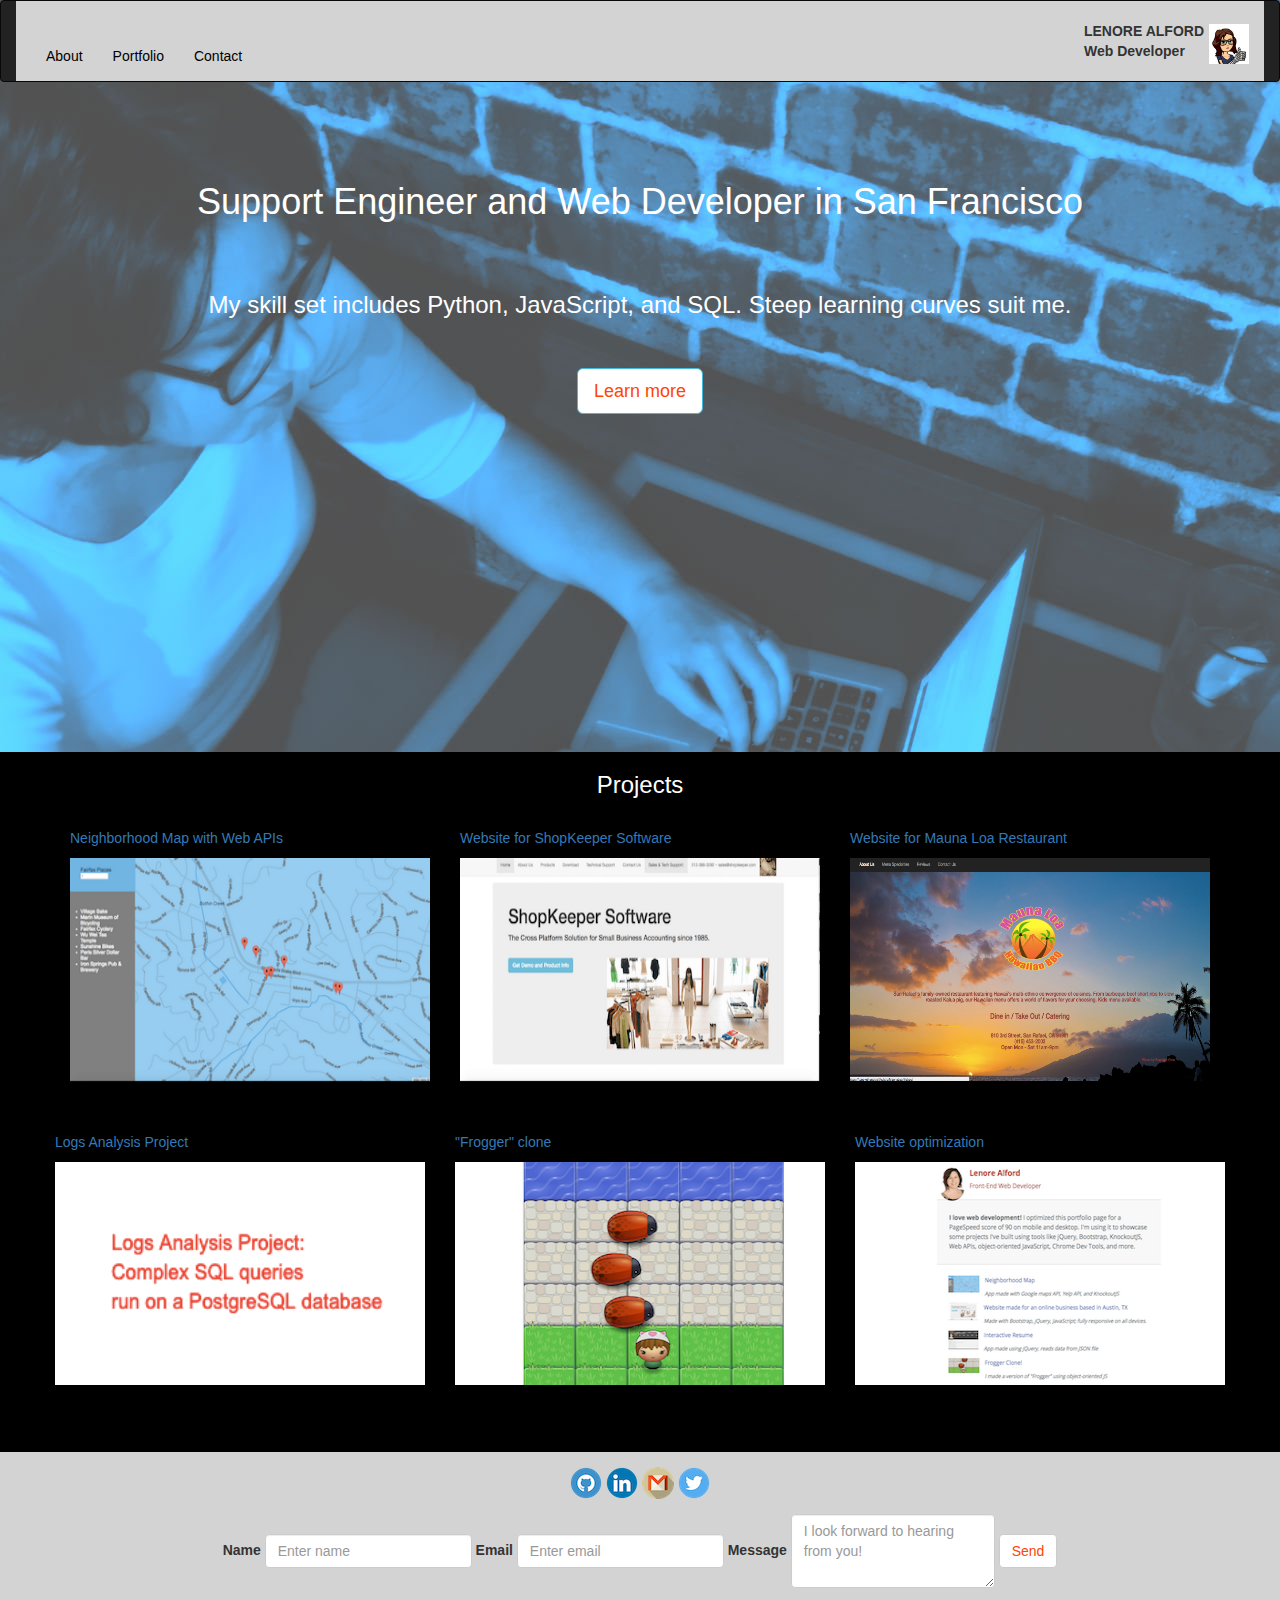
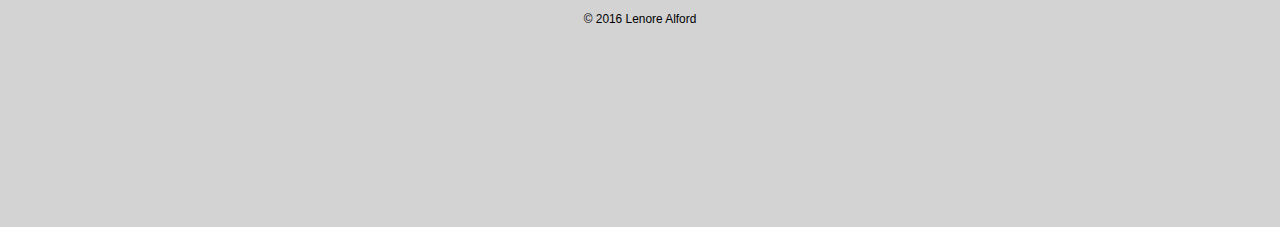
==== index.html @ 5e15e750 "removed js pubnub scripts" ====
<!DOCTYPE html>
<html lang="en">

<head>
    <meta charset="UTF-8">
    <title>Lenore Alford | San Francisco Developer and Support Engineer</title>
    <meta content="Developer and Support Engineer Lenore Alford is based in the San Francisco Bay Area." name="description">
    <meta content="Lenore Alford, Web Developer, Technical Support Engineer,Lenore Alford Portfolio, Web Developer Marin, Web Development, website, responsive web design, website developer, web development bay area, Web Development, SEO, JavaScript,Python, jQuery, website optimization, CSS3, HTML5, Bootstrap" name="keywords">
    <meta name="viewport" content="width=device-width, initial-scale=1, maximum-scale=1">
    
    <link rel="stylesheet" href="css/bootstrap.min.css"> 
   
    <style>

        body {
            background-image: url("images/LenoreCafeSmall5.jpg");
            background-repeat: no-repeat;
        }
        
        @media only screen and (min-width: 415px) {
            body {
                background-image: url("images/LenoreCafe7.jpg");
                background-repeat: no-repeat;

                 
            }
        }
        #page1{height:650px}#page3{height:375px;background-color:#D3D3D3;}h4{color:#000}.transl:hover{color:#FF4500;-webkit-transform:translateX(300px);-o-transform:translateX(300px);-ms-transform:translateX(300px);-moz-transform:translateX(300px);transform:translateX(300px);-webkit-transition:all 1.5s ease-in-out;-o-transition:all 1.5s ease-in-out;-ms-transition:all 1.5s ease-in-out;-moz-transition:all 1.5s ease-in-out;transition:all 1.5s ease-in-out;font-size:4em}#page2{background-color:#000}@media screen and (min-width:320px){#page2{height:1400px}.transl{color:#fff}}@media screen and (max-width:500px){#page2{height:1450px}.transl{color:#fff}}@media screen and (min-width:501px){#page2{height:1200px}}@media screen and (min-width:600px){#page2{height:1200px}}@media screen and (min-width:768px){#page2{height:700px}}@media screen and (min-width:1600px){#page2{height:550px}h1{font-size:4em}}.map_container{position:relative;margin:10px auto;width:auto;height:223px;z-index:1;-webkit-perspective:1000px;-moz-perspective:1000px;-o-perspective:1000px;perspective:1000px}.face,.map_card{width:100%;height:223px}.map_card{-webkit-transform-style:preserve-3d;-o-transform-style:preserve-3d;-ms-transform-style:preserve-3d;-moz-transform-style:preserve-3d;transform-style:preserve-3d;-webkit-transition:all 1s linear;-o-transition:all 1s linear;-ms-transition:all 1s linear;-moz-transition:all 1s linear;transition:all 1s linear}.map_container.hover_effect .map_card,.map_container:hover .map_card{-o-transform:rotateY(180deg);-ms-transform:rotateY(180deg);-moz-transform:rotateY(180deg);-webkit-transform:rotateY(180deg);transform:rotateY(180deg)}.face{position:absolute;-webkit-backface-visibility:hidden;-moz-backface-visibility:hidden;-o-backface-visibility:hidden;-ms-backface-visibility:hidden;backface-visibility:hidden}.face.back{display:block;-webkit-transform:rotateY(180deg);-o-transform:rotateY(180deg);-ms-transform:rotateY(180deg);-moz-transform:rotateY(180deg);transform:rotateY(180deg);-webkit-box-sizing:border-box;-o-box-sizing:border-box;-ms-box-sizing:border-box;-moz-box-sizing:border-box;box-sizing:border-box;padding:10px;color:#000;background-color:#1E90FF}
    </style>
</head>

<body>

    <nav class="navbar navbar-inverse">
        <div class="container-fluid">
            <div class="navbar-header">
                <button type="button" class="navbar-toggle" data-toggle="collapse" data-target="#myNavbar">
                    <span class="icon-bar"></span>
                    <span class="icon-bar"></span>
                    <span class="icon-bar"></span>
                </button>
                
            </div>
            <div class="collapse navbar-collapse" style="background-color: #D3D3D3" id="myNavbar">
                <a href="https://www.linkedin.com/in/lenore-alford"><img src="images/avatar.png" class="img-responsive" style="margin-top: 23px; margin-left: 5px; float: right; height: 40px; width: 40px"></a>
                <br>
                <p><b style="float: right">LENORE ALFORD
                    <br> Web Developer</b></p>
                <ul class="nav navbar-nav">
                    <li><a style="color: black"href="#about">About</a></li>
                    <li><a style="color: black" href="#portfolio">Portfolio</a></li>
                    <li><a style="color: black" href="#contact">Contact</a></li>

                </ul>

            </div>
        </div>
    </nav>

    <div class="container">


        <div id="page1">
            <a id="about" class="smooth"></a>
            <div class="row">
                <div class="col-sm-12">

                    <br>
                    <br>
                    <br>
                    <header>
                        <h1 style="color:white;text-align: center">Support Engineer and Web Developer in San Francisco</h1>
                        <br></br>

                    </header>
                    <section style="text-align: center">
                        <h3 style="color: white">My skill set includes Python, JavaScript, and SQL. Steep learning curves suit me. </h3>
                       
                        <br></br>
                        
                        <button type="button" id="button1" class="btn btn-info btn-lg" style="background-color: white; color: #FF4500">Learn more</button> 

                    </section>

                </div>
            </div>

        </div>
    </div>
    <div id="page2">
        <a id="portfolio"></a>
<!-- thanks to http://css3.bradshawenterprises.com/flip/ for the tutorial and code -->
        <div class="container">
            <h3 style="color: white" align="center">Projects</h3>
            <br>
            <div class="row">
                <figure class="col-sm-4">
                    <a href="https://topplethepat.github.io/NeighborhoodMap/" style="text-align:center">Neighborhood Map with Web APIs</a>
                    <div class="map_container">
                        <div class="map_card">
                            <div class="front face">

                                <img src="images/ScreenshotMap1.png" style="height: 223px; width: auto" class="img-responsive" align="center" alt="Image"></a>
                            </div>

                            <div class="back face">
                                <p>I used the Google Maps API and Yelp API to create this interactive map that shows favorite neighborhood places and their Yelp ratings. A search filter allows the user to search by categories. I used KnockoutJS and VMVM best practices for my code.

                                </p>
                            </div>

                        </div>
                    </div>

                </figure>

                <figure class="col-sm-4">
                    <a href="https://topplethepat.github.io/shopkeeper/">Website for ShopKeeper Software</a>
                    <div class="map_container">
                        <div class="map_card">
                            <div class="front face">
                                <img src="images/ScreenshotShopkeeper1.png" style="height: 223px; width: auto" class="img-responsive" alt="Image"></a>

                            </div>
                            <div class="back face">
                                <p>I updated the website for ShopKeeper Software, a company in Austin, TX (recently sold); I used the Bootstrap framework, JavaScript, jQuery, and HTML. Customers purchase products on the site using the AmeriKart shopping cart.
                                </p>
                            </div>
                        </div>
                    </div>

                </figure>
                  <figure class="col-sm-4">
                    <a href="http://maunaloabbq.com">Website for Mauna Loa Restaurant</a>
                    <div class="map_container">
                        <div class="map_card">
                            <div class="front face">
                                <img src="images/ScreenshotML.png" style="height: 223px; width: auto" class="img-responsive" alt="Image"></a>

                            </div>
                            <div class="back face">
                                <p>I created a website for a local restaurant showcasing their menu through images and enlarged modals and providing a form to use for catering requests; I used the Bootstrap framework. The website is fully responsive and uses Google Analytics to keep track of traffic.
                                </p>
                            </div>
                        </div>
                    </div>

                </figure>
            
            <div class="row">
                <div class="col-sm-12"></div>
            </div>
            <br></br>
            <div class="row">
                  <figure class="col-sm-4">
                    <a href="https://github.com/topplethepat/Logs_Analysis" style="text-align:center">Logs Analysis Project</a>
                    <div class="map_container">
                        <div class="map_card">
                            <div class="front face">
                                <img src="images/logs.png" style="width: auto; height: 223px" class="img-responsive" alt="Image">

                            </div>
                            <div class="back face">
                                <p>Using SQL, I analyzed logs from a PostgreSQL database to answer three questions.
                                This project runs on a Vagrant Virtual Machine and uses the Python module psycopg2.
                                </p>
                            </div>
                        </div>
                    </div>
               
                
                </figure>

                <figure class="col-sm-4">
                    <a href="http://topplethepat.github.io/frontend-nanodegree-arcade-game-master/">"Frogger" clone</a>
                    <div class="map_container">
                        <div class="map_card">
                            <div class="front face">
                                <img src="images/ScreenshotGame4.png" class="img-responsive" style="width: 384px; height: 223px" align="center" alt="Image"></a>
                            </div>
                            <div class="back face">
                                <p>An HTML5 Canvas powered video game, developed using the best practices in Object Oriented JavaScript.
                                </p>
                            </div>
                        </div>
                    </div>
                </figure>

                <figure class="col-sm-4">
                    <a href="https://topplethepat.github.io/udportfolio/">Website optimization </a>
                    <div class="map_container">
                        <div class="map_card">
                            <div class="front face">
                                <img src="images/ScreenshotOptimization.png" class="img-responsive" style="width: auto; height: 223px" align="center" alt="Image"></a>
                            </div>
                            <div class="back face">
                                <p>I optimized an inefficient web application's JavaScript, CSS and assets delivery, ensuring it runs at 60fps and achieves a PageSpeed score of at least 90.
                                </p>
                            </div>
                        </div>
                    </div>
                </div>
            </figure>
            

        </div>
    </div>
    </div>

    <div id="page3">
        <a id="contact"></a>
        <div class="container">
           <div class="row">
                 <div class="text-center" id="icons" style="margin: 15px">
                      <a href="https://github.com/topplethepat"><img src="images/Github.png" alt="Github"></a>
                        <a href="https://www.linkedin.com/in/lenore-alford"><img src="images/Linkedin.png" alt="linkedin"></a>
                        <a href="mailto:lenore.alford@gmail.com"><img src="images/mail1.png" alt="email"></a>
                           <a href="https://twitter.com/LenoreAudreyJ"><img src="images/Twittercopy.png" alt="twitter"></a>
                            </div>
            
                <!-- <div class="col-lg-4"> -->
                   <!-- <div class="text-center">
                            <h4>For more information</h4></div> -->

                      <!-- <div class="text-center">
                            <a href="tel:4152597224">(415) 259-7224</a></div>
                            
                       </div> -->
                     
                       
                       <form action="https://formspree.io/lenore.alford@gmail.com" input type="email" id="contact-form" method="post" name="_replyto" class="form-inline" style="text-align: center" role="form">
   <div class="form-group">
      <label for="name">Name</label>
      <input type="name" class="form-control" id="name" name = "name" placeholder="Enter name">
   </div>
   <div class="form-group">
      <label for="email">Email</label>
      <input type="email" class="form-control" name = "email" id="email" placeholder="Enter email">
 </div>
   <div class="form-group">
      <label for="msg">Message</label>
      <textarea name = "body" class="form-control" rows="3" cols="20" placeholder="I look forward to hearing from you!"id="msg"></textarea>
   </div>
   <button type="submit" class="btn btn-default" value="Send" style= "color: #FF4500">Send</button>
</form>
                </div>
          
            <br>
<div class = "container" >

</div> 

<div id="box"></div>
     
            <footer style="text-align: center; color: black"> 
                <p><small>&copy; 2016 Lenore Alford</small></p>
            </footer>
        </div>
       </div>
       <script type="text/javascript">
         UserLeap('track', 'contactClick');
  (function(l,e,a,p) {
    if (window.UserLeap) return;
    window.UserLeap = function(){U._queue.push(arguments)}
    var U = window.UserLeap;U.appId = a;U._queue = [];
    a=l.createElement('script');
    a.async=1;a.src=e+'?id='+U.appId;
    p=l.getElementsByTagName('script')[0];
    p.parentNode.insertBefore(a, p);
  })(document, 'https://cdn.userleap.com/shim.js', 'Dt7fMrwZ4J');
</script>
        <script>
        document.getElementById("button1").onclick = function () {
          location.href = "https://docs.google.com/document/d/1UiUGZQI5tG8LptkqGD_gF68yWM8sIbxOkk3281qE9dE/edit?usp=sharing";
        } </script>
 
 <script src="https://ajax.googleapis.com/ajax/libs/jquery/1.12.4/jquery.min.js"></script> 
     <script async src="https://maxcdn.bootstrapcdn.com/bootstrap/3.3.7/js/bootstrap.min.js"></script> 
</body>

</html>
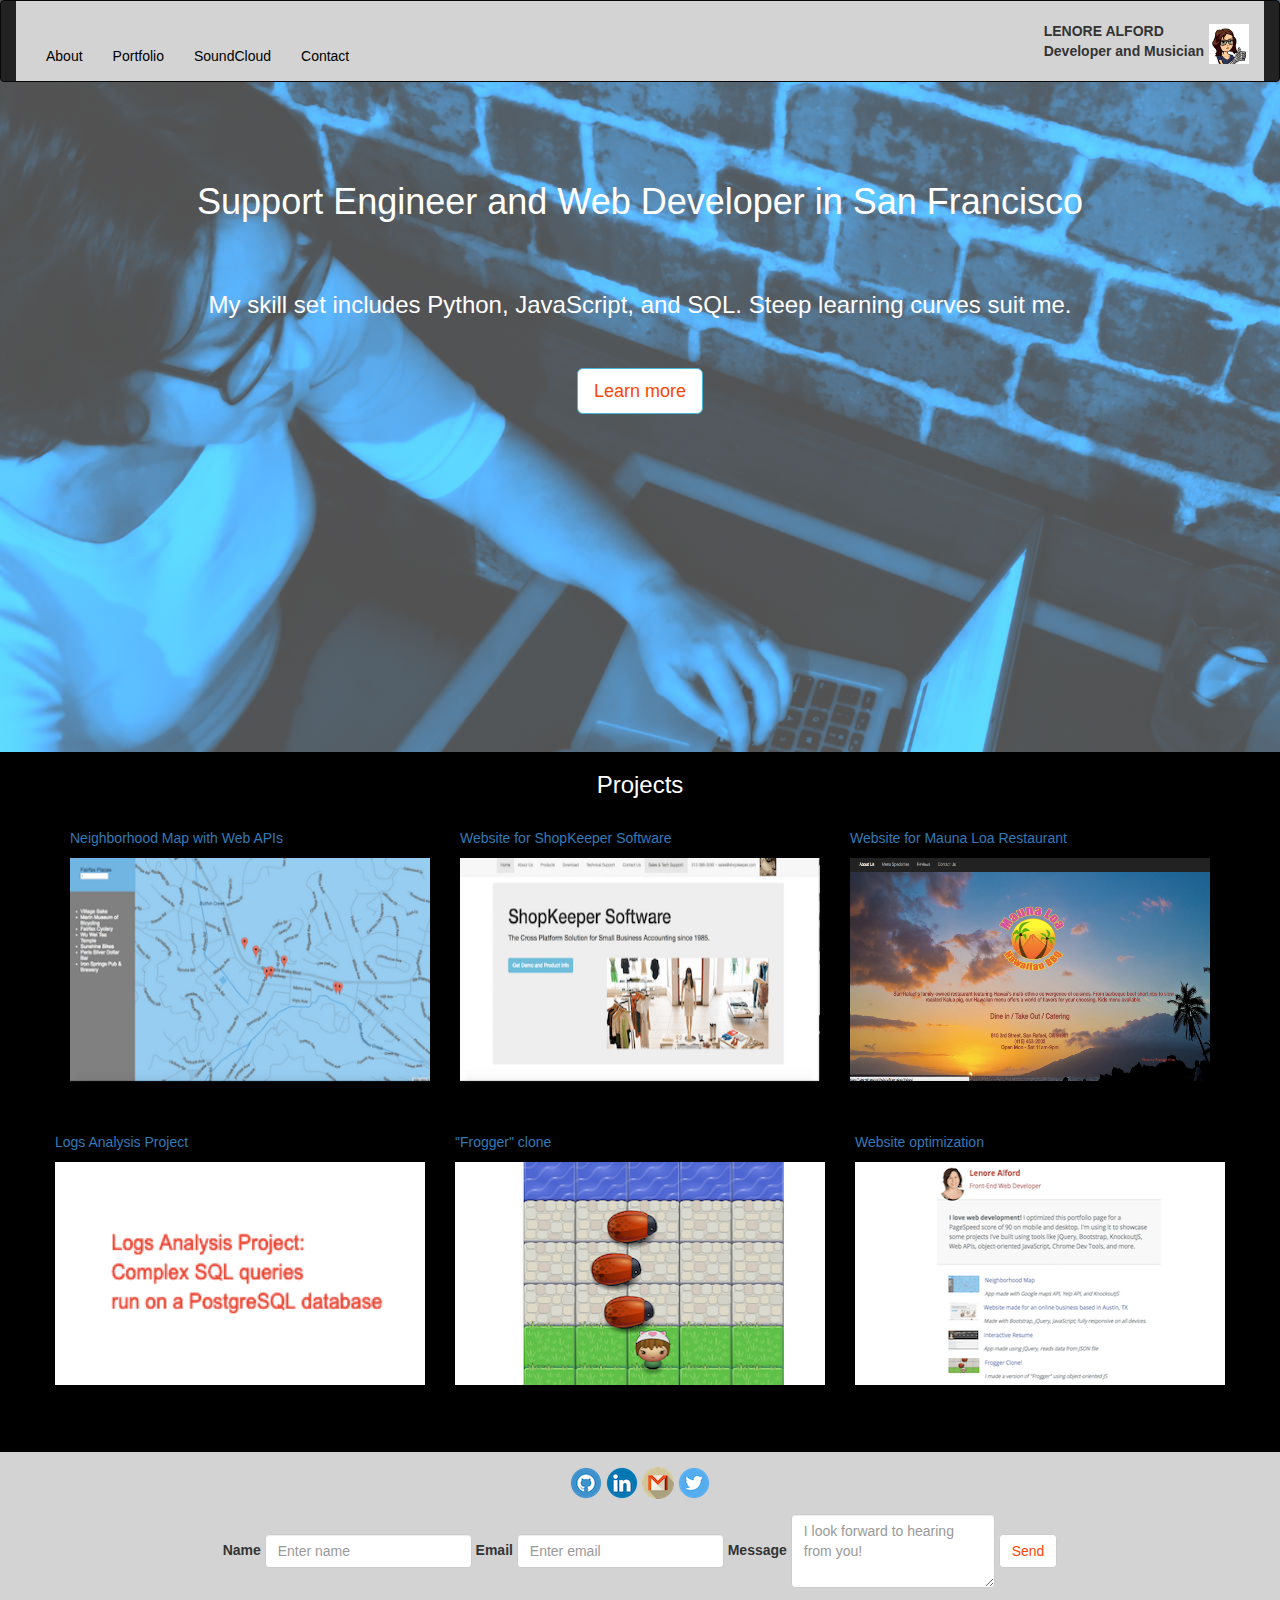
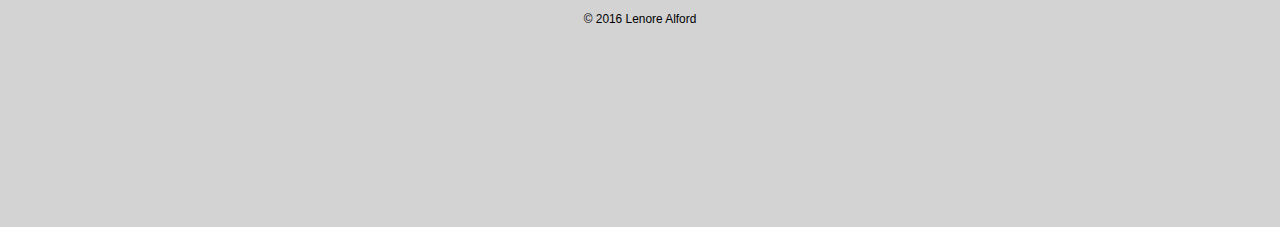
==== commit c220567b: "added soundcloud" ====
--- a/index.html
+++ b/index.html
@@ -5,7 +5,7 @@
     <meta charset="UTF-8">
     <title>Lenore Alford | San Francisco Developer and Support Engineer</title>
     <meta content="Developer and Support Engineer Lenore Alford is based in the San Francisco Bay Area." name="description">
-    <meta content="Lenore Alford, Web Developer, Technical Support Engineer,Lenore Alford Portfolio, Web Developer Marin, Web Development, website, responsive web design, website developer, web development bay area, Web Development, SEO, JavaScript,Python, jQuery, website optimization, CSS3, HTML5, Bootstrap" name="keywords">
+    <meta content="Lenore Alford, Technical Support Engineer,Lenore Alford Portfolio, Web Development,Rolande Falcinelli,Lenore Alford organist" name="keywords">
     <meta name="viewport" content="width=device-width, initial-scale=1, maximum-scale=1">
     
     <link rel="stylesheet" href="css/bootstrap.min.css"> 
@@ -45,10 +45,11 @@
                 <a href="https://www.linkedin.com/in/lenore-alford"><img src="images/avatar.png" class="img-responsive" style="margin-top: 23px; margin-left: 5px; float: right; height: 40px; width: 40px"></a>
                 <br>
                 <p><b style="float: right">LENORE ALFORD
-                    <br> Web Developer</b></p>
+                    <br>Developer and Musician</b></p>
                 <ul class="nav navbar-nav">
                     <li><a style="color: black"href="#about">About</a></li>
                     <li><a style="color: black" href="#portfolio">Portfolio</a></li>
+                    <li><a style="color: black" href="https://soundcloud.com/lenore-alford">SoundCloud</a></li>
                     <li><a style="color: black" href="#contact">Contact</a></li>
 
                 </ul>
@@ -257,18 +258,7 @@
             </footer>
         </div>
        </div>
-       <script type="text/javascript">
-         UserLeap('track', 'contactClick');
-  (function(l,e,a,p) {
-    if (window.UserLeap) return;
-    window.UserLeap = function(){U._queue.push(arguments)}
-    var U = window.UserLeap;U.appId = a;U._queue = [];
-    a=l.createElement('script');
-    a.async=1;a.src=e+'?id='+U.appId;
-    p=l.getElementsByTagName('script')[0];
-    p.parentNode.insertBefore(a, p);
-  })(document, 'https://cdn.userleap.com/shim.js', 'Dt7fMrwZ4J');
-</script>
+
         <script>
         document.getElementById("button1").onclick = function () {
           location.href = "https://docs.google.com/document/d/1UiUGZQI5tG8LptkqGD_gF68yWM8sIbxOkk3281qE9dE/edit?usp=sharing";
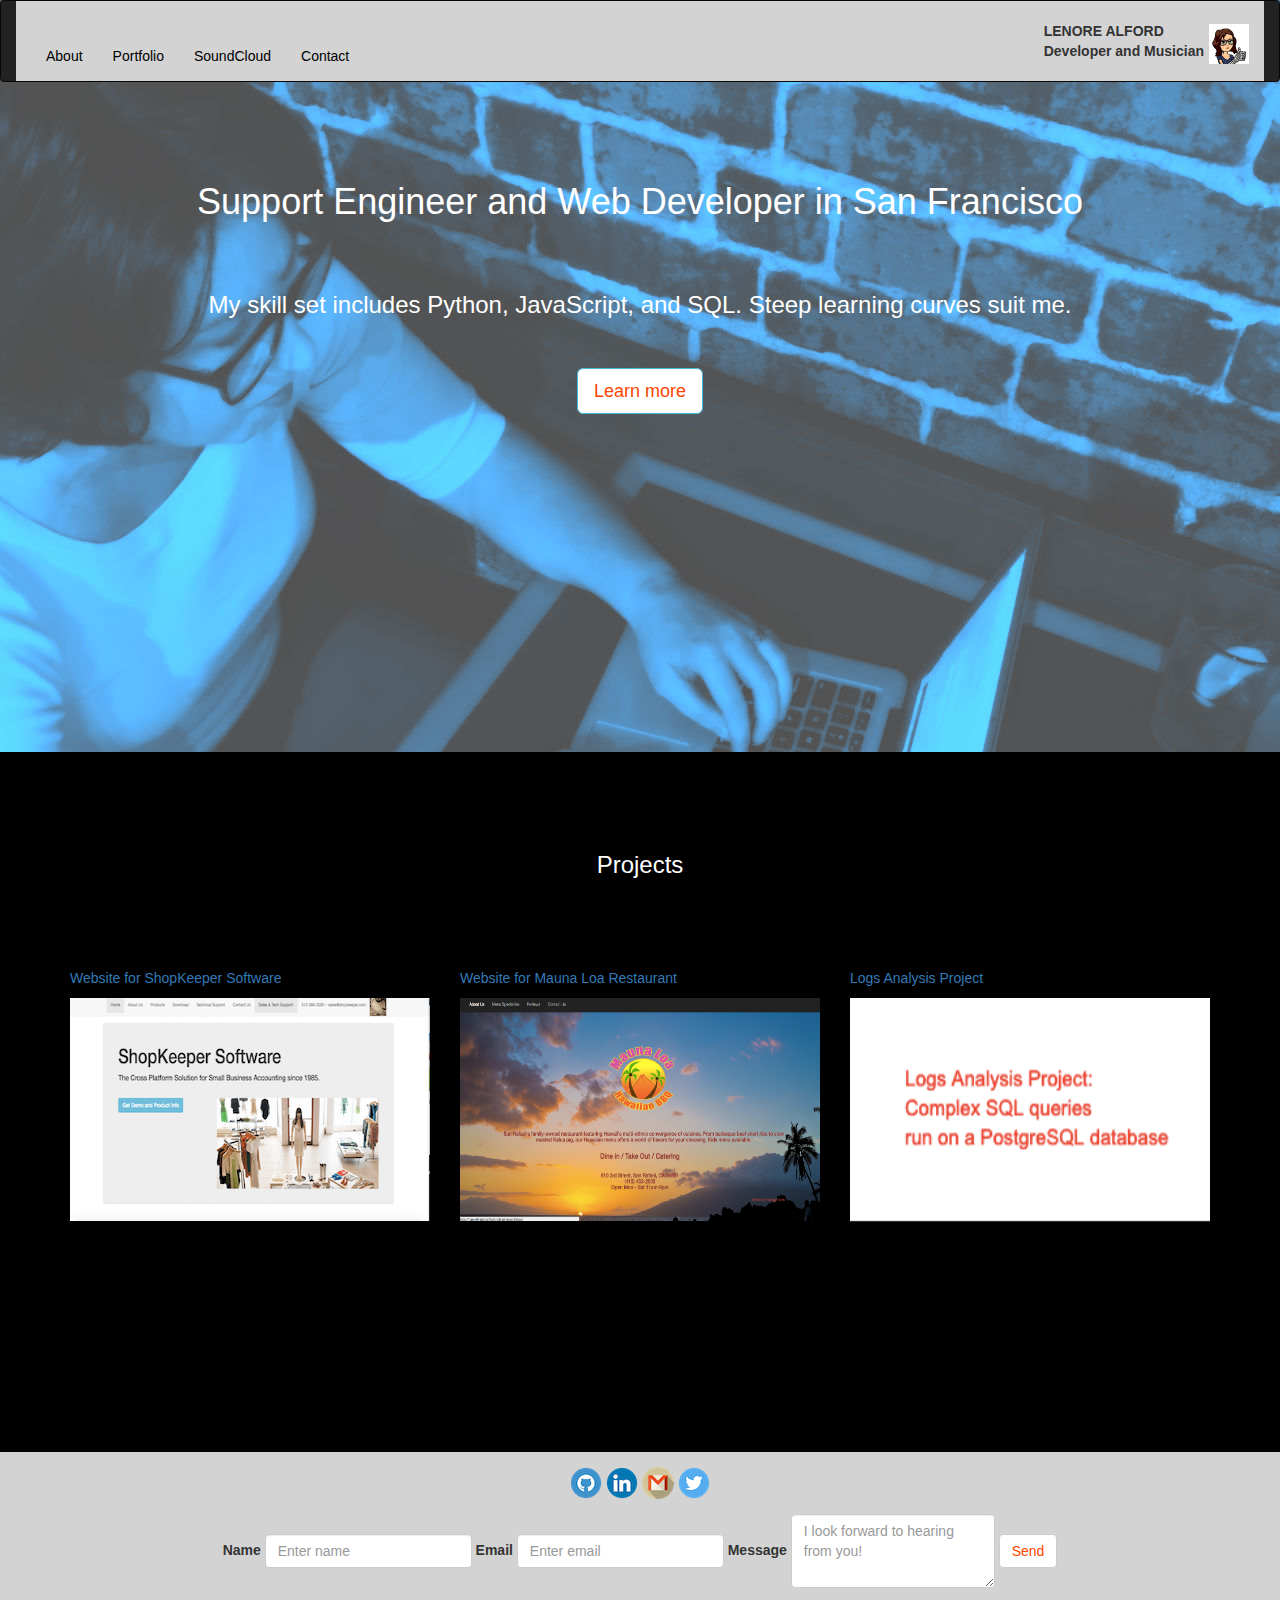
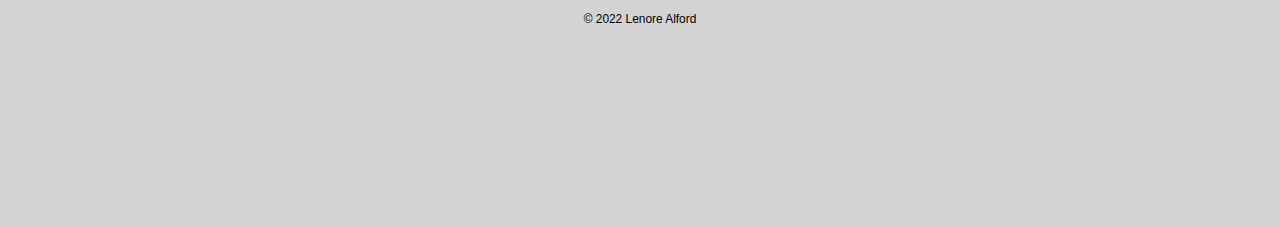
==== commit 7c77c246: "removed 3 projects" ====
--- a/index.html
+++ b/index.html
@@ -5,11 +5,15 @@
     <meta charset="UTF-8">
     <title>Lenore Alford | San Francisco Developer and Support Engineer</title>
     <meta content="Developer and Support Engineer Lenore Alford is based in the San Francisco Bay Area." name="description">
-    <meta content="Lenore Alford, Technical Support Engineer,Lenore Alford Portfolio, Web Development,Rolande Falcinelli,Lenore Alford organist" name="keywords">
+    <meta content="Lenore Alford, Customer Success Engineer, Support Engineer, Technical Support Engineer,Lenore Alford Portfolio, Web Development,Rolande Falcinelli,Lenore Alford organist" name="keywords">
     <meta name="viewport" content="width=device-width, initial-scale=1, maximum-scale=1">
     
     <link rel="stylesheet" href="css/bootstrap.min.css"> 
-   
+   <script type="text/javascript">
+!function(){var e=window.rudderanalytics=window.rudderanalytics||[];e.methods=["load","page","track","identify","alias","group","ready","reset","getAnonymousId","setAnonymousId"],e.factory=function(t){return function(){var r=Array.prototype.slice.call(arguments);return r.unshift(t),e.push(r),e}};for(var t=0;t<e.methods.length;t++){var r=e.methods[t];e[r]=e.factory(r)}e.loadJS=function(e,t){var r=document.createElement("script");r.type="text/javascript",r.async=!0,r.src="https://cdn.rudderlabs.com/v1.1/rudder-analytics.min.js";var a=document.getElementsByTagName("script")[0];a.parentNode.insertBefore(r,a)},e.loadJS(),
+e.load('28towaP0WE0GwZoFQ9G4EY74KUY','https://voicebaseouj.dataplane.rudderstack.com'),
+e.page()}();
+</script>
     <style>
 
         body {
@@ -92,11 +96,11 @@
         <a id="portfolio"></a>
 <!-- thanks to http://css3.bradshawenterprises.com/flip/ for the tutorial and code -->
         <div class="container">
-            <h3 style="color: white" align="center">Projects</h3>
-            <br>
+            <h3 style="color:white;margin-top:100px;text-align:center;">Projects</h3>
+            <br><br><br><br>
             <div class="row">
-                <figure class="col-sm-4">
-                    <a href="https://topplethepat.github.io/NeighborhoodMap/" style="text-align:center">Neighborhood Map with Web APIs</a>
+                <!-- <figure class="col-sm-4"> -->
+<!--                     <a href="https://topplethepat.github.io/NeighborhoodMap/" style="text-align:center">Neighborhood Map with Web APIs</a>
                     <div class="map_container">
                         <div class="map_card">
                             <div class="front face">
@@ -113,7 +117,7 @@
                         </div>
                     </div>
 
-                </figure>
+                </figure> -->
 
                 <figure class="col-sm-4">
                     <a href="https://topplethepat.github.io/shopkeeper/">Website for ShopKeeper Software</a>
@@ -148,11 +152,11 @@
 
                 </figure>
             
-            <div class="row">
+<!--             <div class="row">
                 <div class="col-sm-12"></div>
             </div>
             <br></br>
-            <div class="row">
+            <div class="row"> -->
                   <figure class="col-sm-4">
                     <a href="https://github.com/topplethepat/Logs_Analysis" style="text-align:center">Logs Analysis Project</a>
                     <div class="map_container">
@@ -172,7 +176,7 @@
                 
                 </figure>
 
-                <figure class="col-sm-4">
+<!--                 <figure class="col-sm-3">
                     <a href="http://topplethepat.github.io/frontend-nanodegree-arcade-game-master/">"Frogger" clone</a>
                     <div class="map_container">
                         <div class="map_card">
@@ -185,9 +189,9 @@
                             </div>
                         </div>
                     </div>
-                </figure>
-
-                <figure class="col-sm-4">
+                </figure> -->
+
+<!--                 <figure class="col-sm-4">
                     <a href="https://topplethepat.github.io/udportfolio/">Website optimization </a>
                     <div class="map_container">
                         <div class="map_card">
@@ -201,7 +205,7 @@
                         </div>
                     </div>
                 </div>
-            </figure>
+            </figure> -->
             
 
         </div>
@@ -254,7 +258,7 @@
 <div id="box"></div>
      
             <footer style="text-align: center; color: black"> 
-                <p><small>&copy; 2016 Lenore Alford</small></p>
+                <p><small>&copy; 2022 Lenore Alford</small></p>
             </footer>
         </div>
        </div>
@@ -268,4 +272,4 @@
      <script async src="https://maxcdn.bootstrapcdn.com/bootstrap/3.3.7/js/bootstrap.min.js"></script> 
 </body>
 
-</html> 
+</html> 